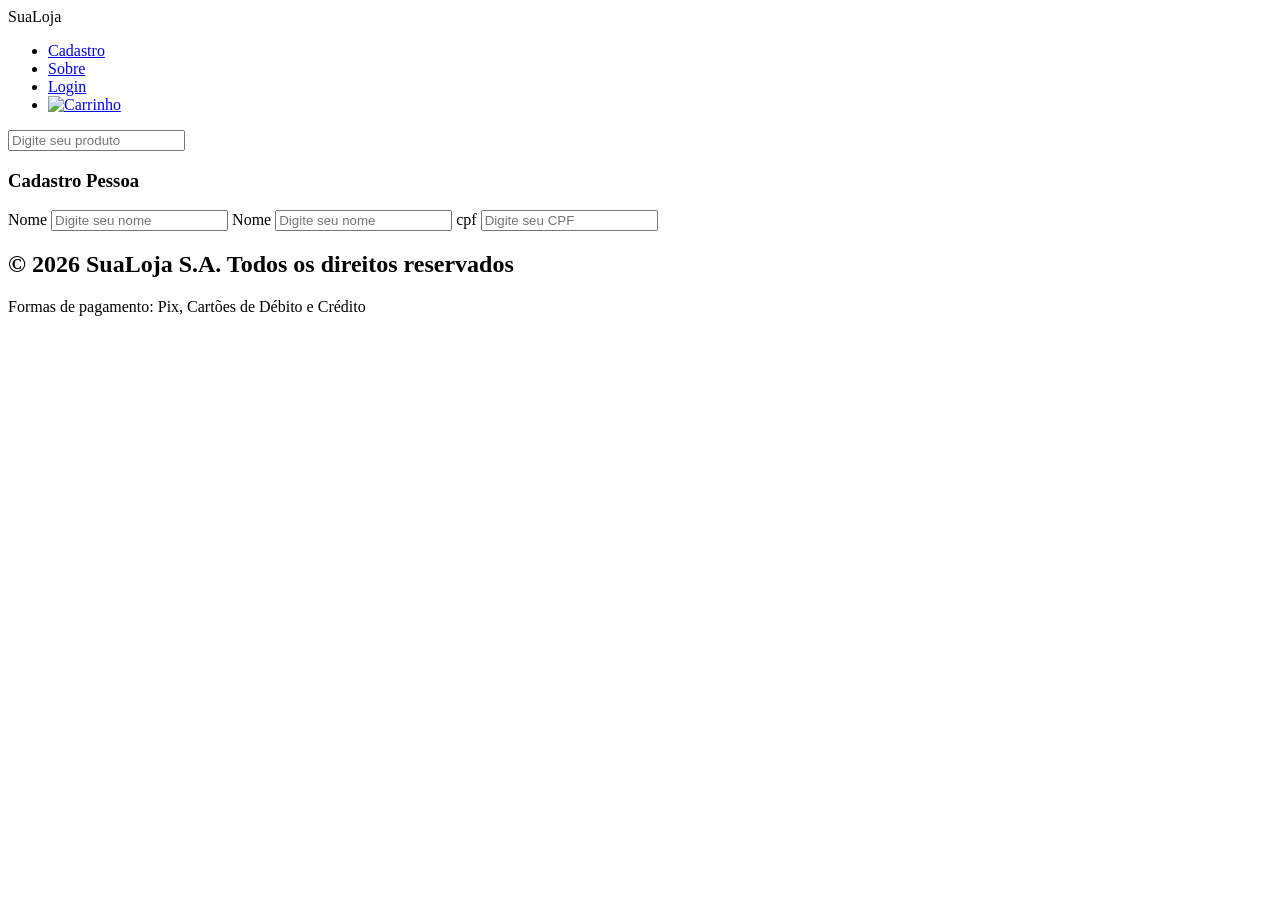
==== paginas/cadastro.html @ 7f418eac "Criado arquivo cadastro.html" ====
<!DOCTYPE html>
<html lang="pt-br">
<head>
    <meta charset="UTF-8">
    <meta name="viewport" content="width=device-width, initial-scale=1.0">
    <title>Projeto Minha Loja Virtual</title>

    <link rel="stylesheet" href="../css/style_formulario.css">
</head>
<body>
    <main id="geral">
        <header id="cabecalho">
            <div id="logo">
                SuaLoja
            </div>

            <nav id="menu">
                <ul>
                    <li><a href="paginas/cadastro.html"> Cadastro </a></li>
                    <li><a href="paginas/sobre.html">Sobre</a></li>
                    <li><a href="paginas/login.html">Login</a></li>
                    <li><a href="paginas/carrinho.html"><img src="imagens/icones/carrinho.png" alt="Carrinho"></a></li>
                </ul>
            </nav>
        </header>

        <section id="pesquisa">
            <input type="text" name="pesquisa" id="pesquisa" class="input-pesquisa" placeholder="Digite seu produto">
        </section>

        <section id="form">
            <h3>Cadastro Pessoa</h3>

            <form id="form-pessoa">
                <label for="nome">Nome</label>
                <input type="text" name="nome" id="nome" class="input001" required maxlength="60" placeholder="Digite seu nome">
                <label for="nome">Nome</label>
                <input type="text" name="nome" id="nome" class="input001" required maxlength="60" placeholder="Digite seu nome">

                <label for="cpf">cpf</label>
                <input type="text" name="cpf" id="cpf" class="input002" required maxlength="14" placeholder="Digite seu CPF">
            </form>

        </section>

        <footer id="rodape">
            <h2>&copy 2026 SuaLoja S.A. Todos os direitos reservados</h2>
            <p>Formas de pagamento: Pix, Cartões de Débito e Crédito</p>
        </footer>
        
    </main>
    
</body>
</html>
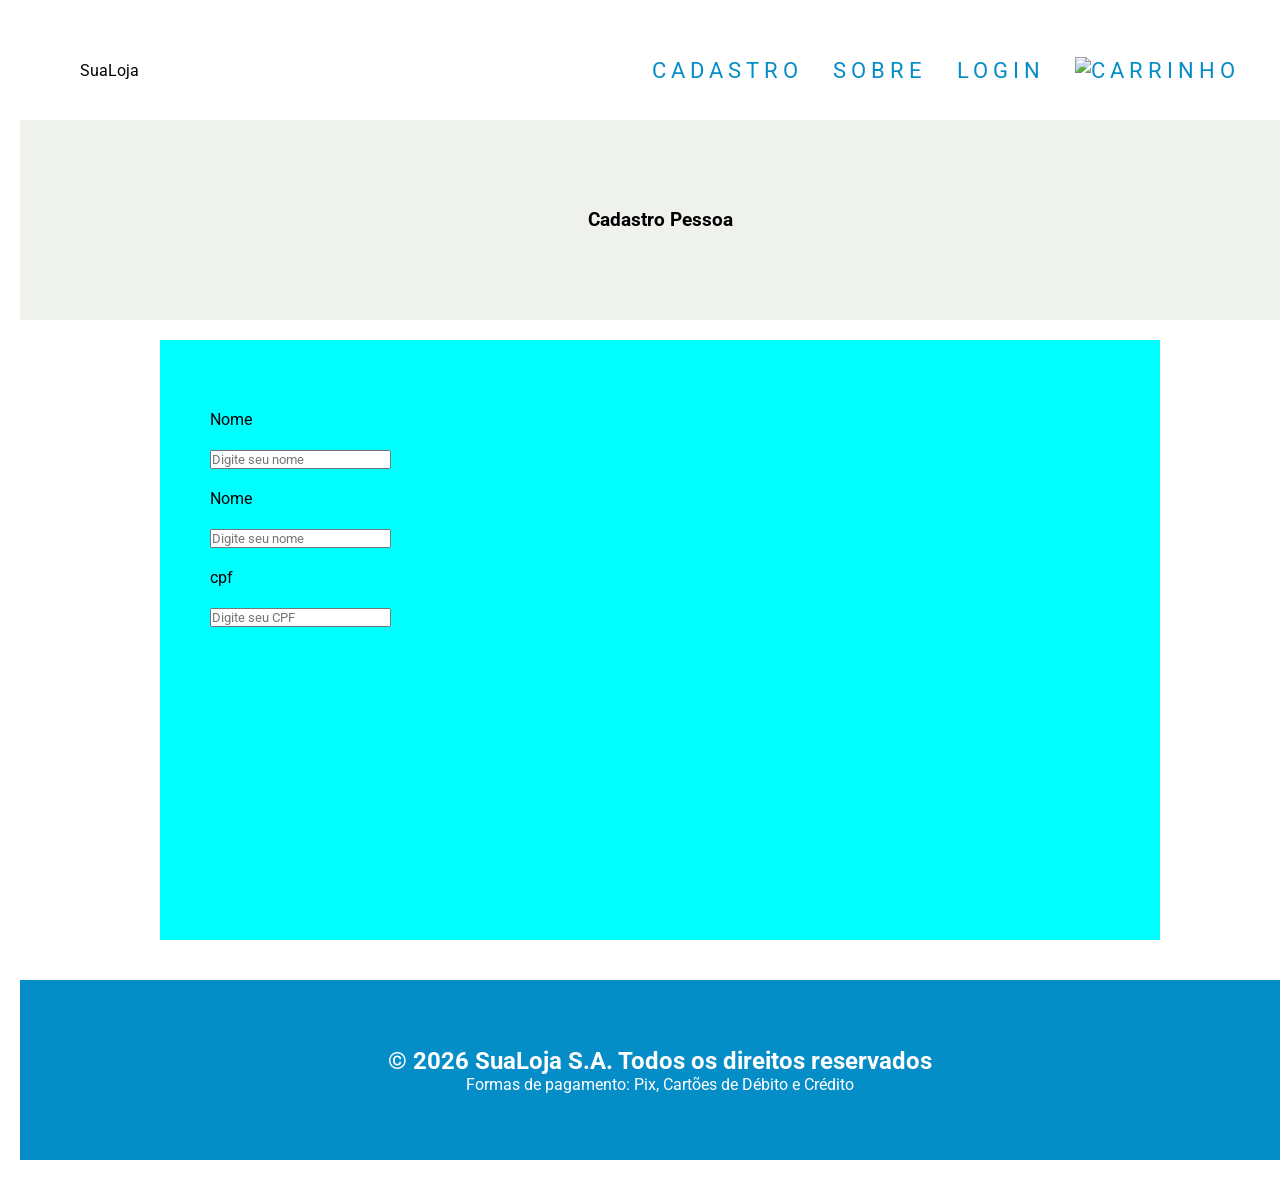
==== commit e2fa9d0b: "Incluído o título" ====
--- a/paginas/cadastro.html
+++ b/paginas/cadastro.html
@@ -25,11 +25,10 @@
         </header>
 
         <section id="pesquisa">
-            <input type="text" name="pesquisa" id="pesquisa" class="input-pesquisa" placeholder="Digite seu produto">
+            <h3>Cadastro Pessoa</h3>           
         </section>
 
         <section id="form">
-            <h3>Cadastro Pessoa</h3>
 
             <form id="form-pessoa">
                 <label for="nome">Nome</label>
--- a/css/style_formulario.css
+++ b/css/style_formulario.css
@@ -0,0 +1,15 @@
+@import url(style_estutura_pagina.css);
+
+#form{
+    background-color: aqua;
+    width: 1000px;
+    min-height: 600px;
+    padding: 50px;
+    margin: 20px auto;
+}
+
+label{
+    display: block;
+    margin: 20px 0px;
+    font-size: 1.5;
+}
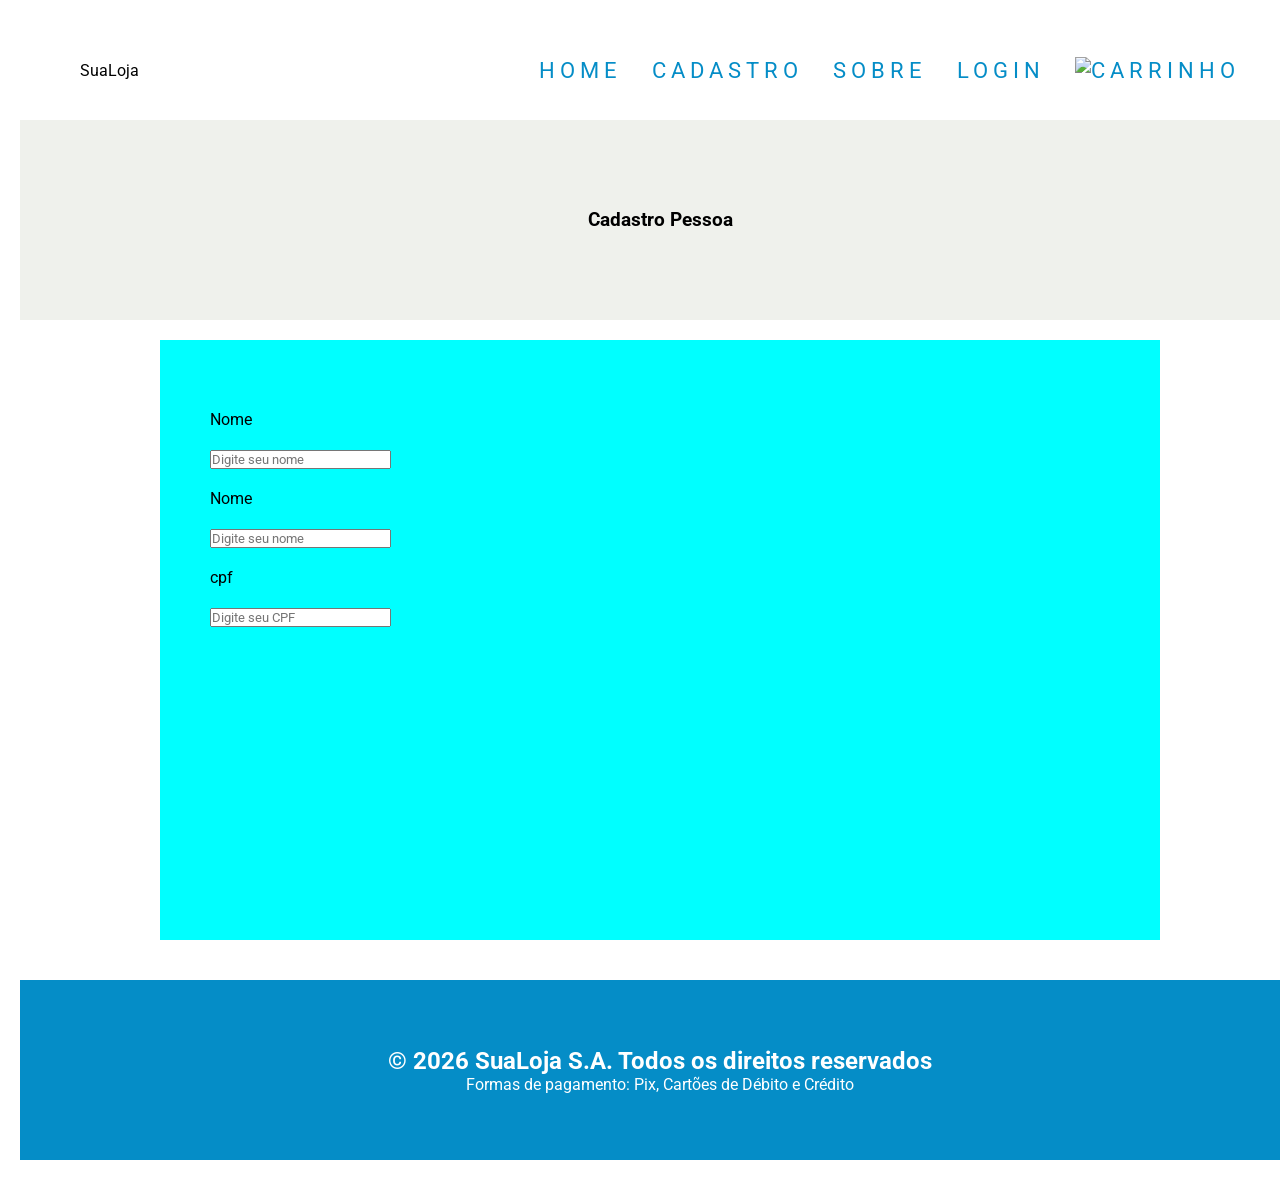
==== commit 2299be0a: "Ajustado os links" ====
--- a/paginas/cadastro.html
+++ b/paginas/cadastro.html
@@ -16,6 +16,7 @@
 
             <nav id="menu">
                 <ul>
+                    <li><a href="../index.html"> HOME </a></li>
                     <li><a href="paginas/cadastro.html"> Cadastro </a></li>
                     <li><a href="paginas/sobre.html">Sobre</a></li>
                     <li><a href="paginas/login.html">Login</a></li>
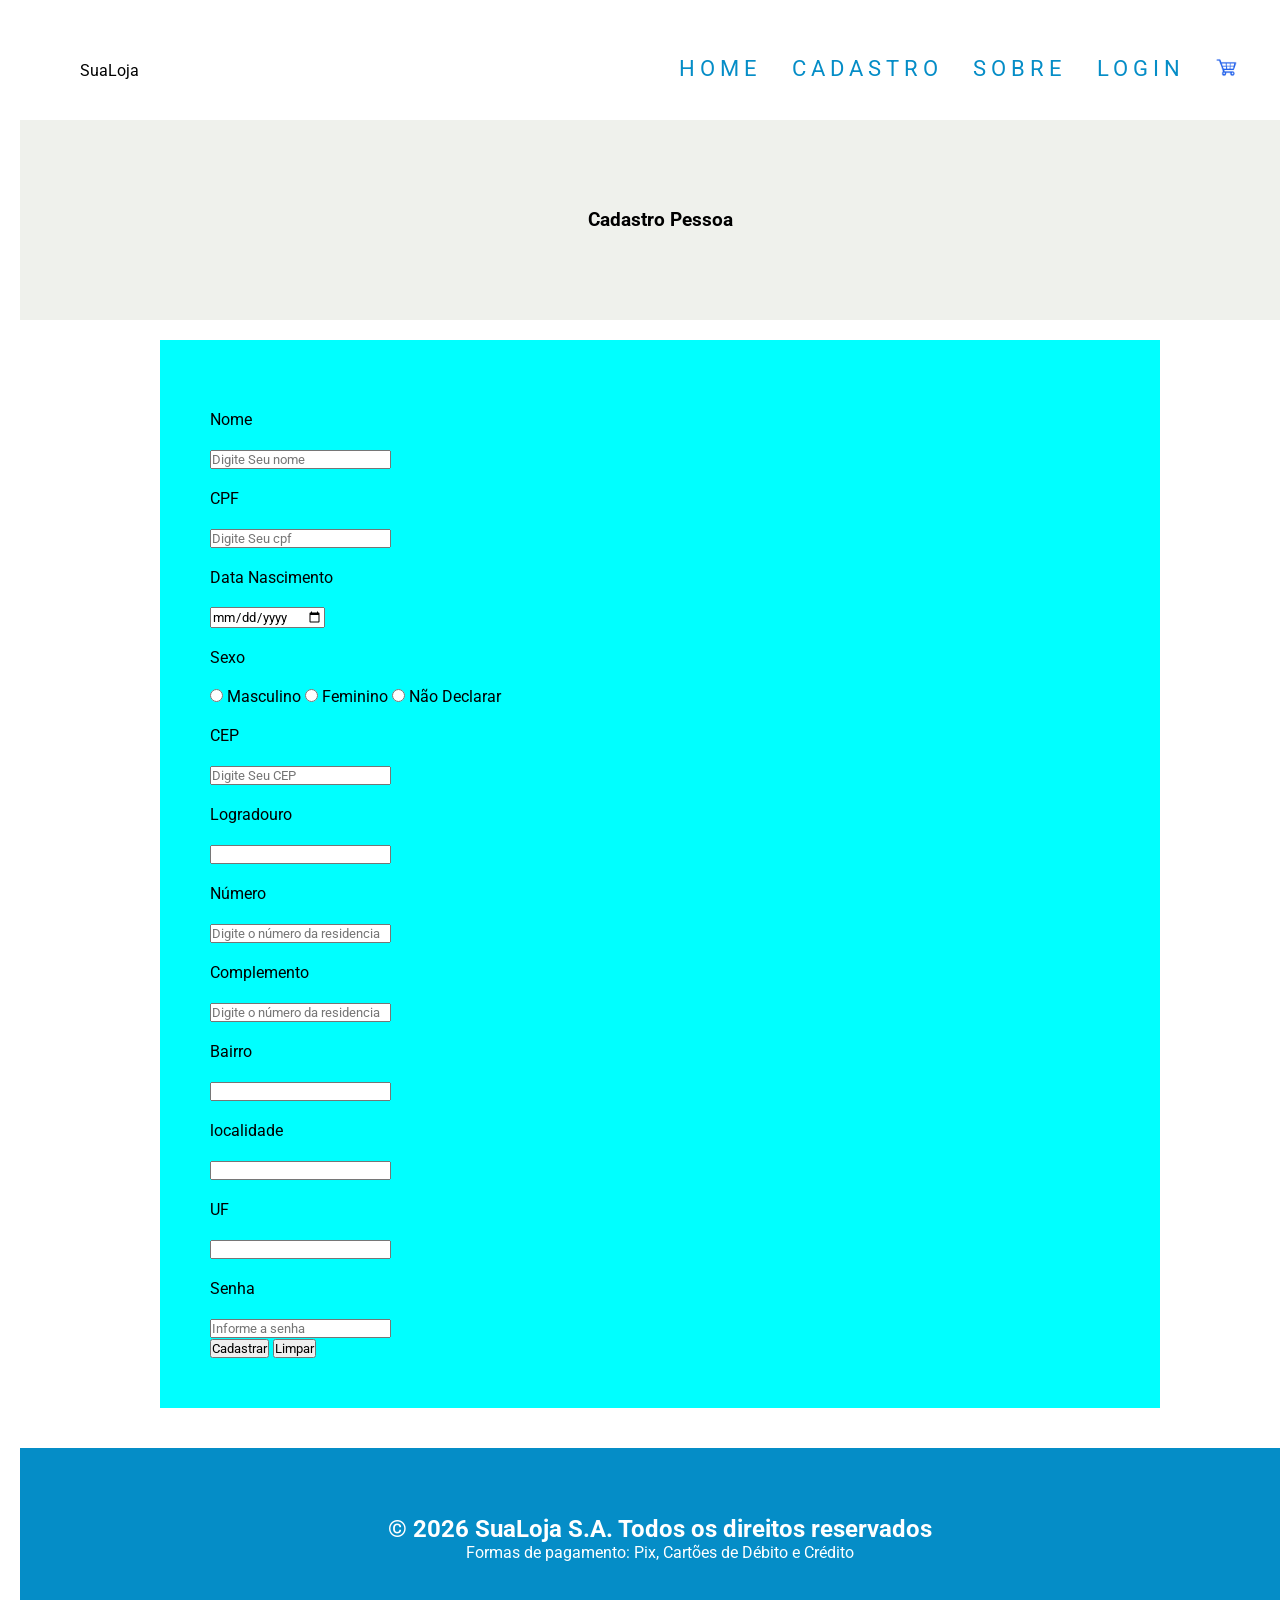
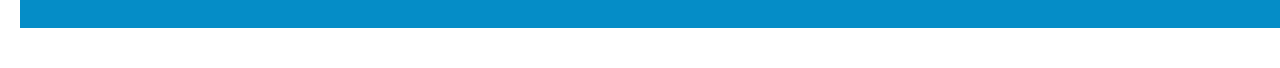
==== commit b9ccfd55: "Criado o formulário" ====
--- a/paginas/cadastro.html
+++ b/paginas/cadastro.html
@@ -20,7 +20,7 @@
                     <li><a href="paginas/cadastro.html"> Cadastro </a></li>
                     <li><a href="paginas/sobre.html">Sobre</a></li>
                     <li><a href="paginas/login.html">Login</a></li>
-                    <li><a href="paginas/carrinho.html"><img src="imagens/icones/carrinho.png" alt="Carrinho"></a></li>
+                    <li><a href="carrinho.html"><img src="../imagens/icones/carrinho.png" alt="Carrinho"></a></li>
                 </ul>
             </nav>
         </header>
@@ -33,12 +33,53 @@
 
             <form id="form-pessoa">
                 <label for="nome">Nome</label>
-                <input type="text" name="nome" id="nome" class="input001" required maxlength="60" placeholder="Digite seu nome">
-                <label for="nome">Nome</label>
-                <input type="text" name="nome" id="nome" class="input001" required maxlength="60" placeholder="Digite seu nome">
+                <input type="text" name="nome" id="nome" class="input01" required maxlength="60"
+                    placeholder="Digite Seu nome">
 
-                <label for="cpf">cpf</label>
-                <input type="text" name="cpf" id="cpf" class="input002" required maxlength="14" placeholder="Digite seu CPF">
+                <label for="cpf">CPF</label>
+                <input type="text" name="cpf" id="cpf" class="input02" required maxlength="14"
+                    placeholder="Digite Seu cpf">
+
+                <label for="data-nascimento">Data Nascimento</label>
+                <input type="date" name="data-nascimento" id="data-nascimento" class="input02" required>
+
+                <label for="sexo">Sexo</label>
+                <input type="radio" name="sexo" id="sexoM" class="inputOP" value="M"> Masculino
+                <input type="radio" name="sexo" id="sexoF" class="inputOP" value="F"> Feminino
+                <input type="radio" name="sexo" id="sexoN" class="inputOP" value="N"> Não Declarar
+
+                <label for="cep">CEP</label>
+                <input type="text" name="cep" id="cep" class="input02" required maxlength="9"
+                    placeholder="Digite Seu CEP">
+
+                <div id="div-dados-endereco" class="oculto">
+                    <label for="logradouro">Logradouro</label>
+                    <input type="text" name="logradouro" id="logradouro" class="input01">
+
+                    <label for="num-residencia">Número</label>
+                    <input type="text" name="logradouro" id="logradouro" class="input02" maxlength="10" placeholder="Digite o número da residencia" required>
+
+                    <label for="complemento-end">Complemento</label>
+                    <input type="text" name="complemento-end" id="complemento-end" class="input01" maxlength="100" placeholder="Digite o número da residencia" >
+
+                    <label for="bairro">Bairro</label>
+                    <input type="text" name="bairro" id="bairro" class="input01">
+
+                    <label for="localidade">localidade</label>
+                    <input type="text" name="localidade" id="localidade" class="input01">
+
+                    <label for="uf">UF</label>
+                    <input type="text" name="uf" id="uf" class="input02">
+                </div>
+
+                <label for="senha"> Senha </label>
+                <input type="password" name="senha"  id="senha" class="input02" required maxlength="6" placeholder="Informe a senha">
+                
+                <div id="div-btns">
+                    <button type="submit" id="btn-add"> Cadastrar </button>
+                    <button type="reset" id="btn-limpar">Limpar</button>
+                </div>
+
             </form>
 
         </section>
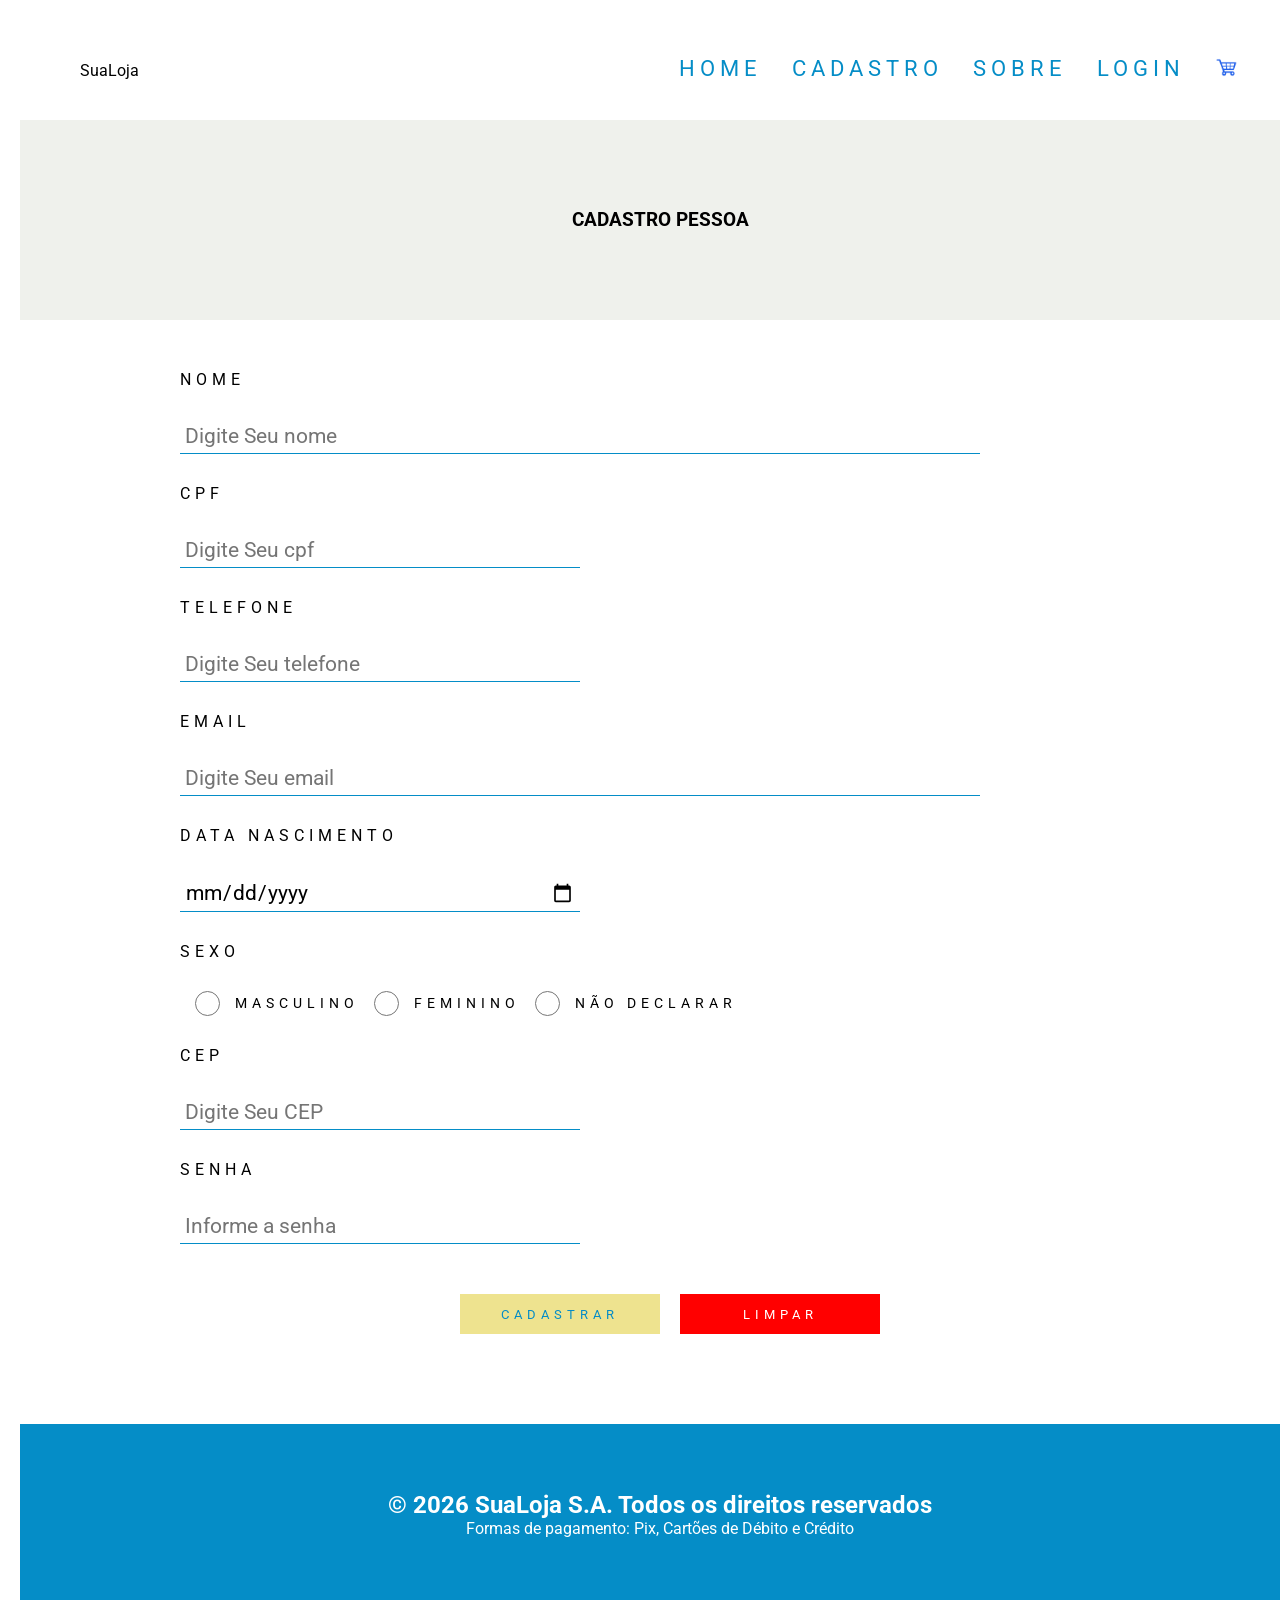
==== commit a49bdf5c: "Formatações no formulário" ====
--- a/paginas/cadastro.html
+++ b/paginas/cadastro.html
@@ -1,5 +1,6 @@
 <!DOCTYPE html>
 <html lang="pt-br">
+
 <head>
     <meta charset="UTF-8">
     <meta name="viewport" content="width=device-width, initial-scale=1.0">
@@ -7,6 +8,7 @@
 
     <link rel="stylesheet" href="../css/style_formulario.css">
 </head>
+
 <body>
     <main id="geral">
         <header id="cabecalho">
@@ -17,16 +19,16 @@
             <nav id="menu">
                 <ul>
                     <li><a href="../index.html"> HOME </a></li>
-                    <li><a href="paginas/cadastro.html"> Cadastro </a></li>
-                    <li><a href="paginas/sobre.html">Sobre</a></li>
-                    <li><a href="paginas/login.html">Login</a></li>
+                    <li><a href="cadastro.html"> Cadastro </a></li>
+                    <li><a href="sobre.html">Sobre</a></li>
+                    <li><a href="login.html">Login</a></li>
                     <li><a href="carrinho.html"><img src="../imagens/icones/carrinho.png" alt="Carrinho"></a></li>
                 </ul>
             </nav>
         </header>
 
         <section id="pesquisa">
-            <h3>Cadastro Pessoa</h3>           
+            <h3>Cadastro Pessoa</h3>
         </section>
 
         <section id="form">
@@ -40,13 +42,23 @@
                 <input type="text" name="cpf" id="cpf" class="input02" required maxlength="14"
                     placeholder="Digite Seu cpf">
 
+                <label for="telefone">Telefone</label>
+                <input type="text" name="telefone" id="telefone" class="input02" required maxlength="9"
+                    placeholder="Digite Seu telefone">
+
+                <label for="email">Email</label>
+                <input type="text" name="email" id="email" class="input01" required maxlength="100"
+                    placeholder="Digite Seu email">
+
                 <label for="data-nascimento">Data Nascimento</label>
                 <input type="date" name="data-nascimento" id="data-nascimento" class="input02" required>
 
                 <label for="sexo">Sexo</label>
-                <input type="radio" name="sexo" id="sexoM" class="inputOP" value="M"> Masculino
-                <input type="radio" name="sexo" id="sexoF" class="inputOP" value="F"> Feminino
-                <input type="radio" name="sexo" id="sexoN" class="inputOP" value="N"> Não Declarar
+                <div id="inputRadios">
+                    <input type="radio" name="sexo" id="sexoM" class="inputOP" value="M"> Masculino
+                    <input type="radio" name="sexo" id="sexoF" class="inputOP" value="F"> Feminino
+                    <input type="radio" name="sexo" id="sexoN" class="inputOP" value="N"> Não Declarar
+                </div>
 
                 <label for="cep">CEP</label>
                 <input type="text" name="cep" id="cep" class="input02" required maxlength="9"
@@ -57,10 +69,12 @@
                     <input type="text" name="logradouro" id="logradouro" class="input01">
 
                     <label for="num-residencia">Número</label>
-                    <input type="text" name="logradouro" id="logradouro" class="input02" maxlength="10" placeholder="Digite o número da residencia" required>
+                    <input type="text" name="logradouro" id="logradouro" class="input02" maxlength="10"
+                        placeholder="Digite o número da residencia" required>
 
                     <label for="complemento-end">Complemento</label>
-                    <input type="text" name="complemento-end" id="complemento-end" class="input01" maxlength="100" placeholder="Digite o número da residencia" >
+                    <input type="text" name="complemento-end" id="complemento-end" class="input01" maxlength="100"
+                        placeholder="Digite o número da residencia">
 
                     <label for="bairro">Bairro</label>
                     <input type="text" name="bairro" id="bairro" class="input01">
@@ -73,8 +87,9 @@
                 </div>
 
                 <label for="senha"> Senha </label>
-                <input type="password" name="senha"  id="senha" class="input02" required maxlength="6" placeholder="Informe a senha">
-                
+                <input type="password" name="senha" id="senha" class="input02" required maxlength="6"
+                    placeholder="Informe a senha">
+
                 <div id="div-btns">
                     <button type="submit" id="btn-add"> Cadastrar </button>
                     <button type="reset" id="btn-limpar">Limpar</button>
@@ -88,8 +103,9 @@
             <h2>&copy 2026 SuaLoja S.A. Todos os direitos reservados</h2>
             <p>Formas de pagamento: Pix, Cartões de Débito e Crédito</p>
         </footer>
-        
+
     </main>
-    
+
 </body>
+
 </html>
--- a/css/style_formulario.css
+++ b/css/style_formulario.css
@@ -1,15 +1,92 @@
 @import url(style_estutura_pagina.css);
 
-#form{
-    background-color: aqua;
+
+/*FORMATANDO SECTION formulario*/
+#form-pessoa {
     width: 1000px;
     min-height: 600px;
-    padding: 50px;
-    margin: 20px auto;
+    padding: 20px;
 }
 
-label{
+h3 {
+    text-align: center;
+    text-transform: uppercase;
+    margin: 30px 0px;
+}
+
+label {
     display: block;
-    margin: 20px 0px;
-    font-size: 1.5;
+    margin: 30px 0px;
+    text-transform: uppercase;
+    letter-spacing: 5px;
+}
+
+.input01,
+.input02 {
+    border: none;
+    border-bottom: 1px solid var(--cor02);
+    font-size: 1.3em;
+    padding: 5px;
+}
+
+.input01 {
+    width: 800px;
+}
+
+.input02 {
+    width: 400px;
+}
+
+#inputRadios {
+    display: flex;
+    align-items: center;
+    text-transform: uppercase;
+    letter-spacing: 5px;
+    font-size: 0.9em;
+}
+
+.inputOP {
+    width: 25px;
+    height: 25px;
+    margin: 0px 15px;
+    cursor: pointer;
+}
+
+#div-btns {
+    height: 60px;
+    margin: 40px 0px;
+    display: flex;
+    align-items: center;
+    justify-content: center;
+}
+
+#div-btns button {
+    width: 200px;
+    height: 40px;
+    margin-left: 20px;
+    border: none;
+    text-transform: uppercase;
+    cursor: pointer;
+    font-size: 0.8em;
+    letter-spacing: 5px;
+}
+
+#btn-add{
+    color: var(--cor02);
+    background-color: var(--cor03);
+}
+
+#btn-limpar{
+    color: var(--branca);
+    background-color: var(--vermelha);
+}
+
+.oculto {
+    display: none;
+}
+
+#div-dados-endereco {
+    margin: 25px 15px;
+    padding: 20px;
+
 }
